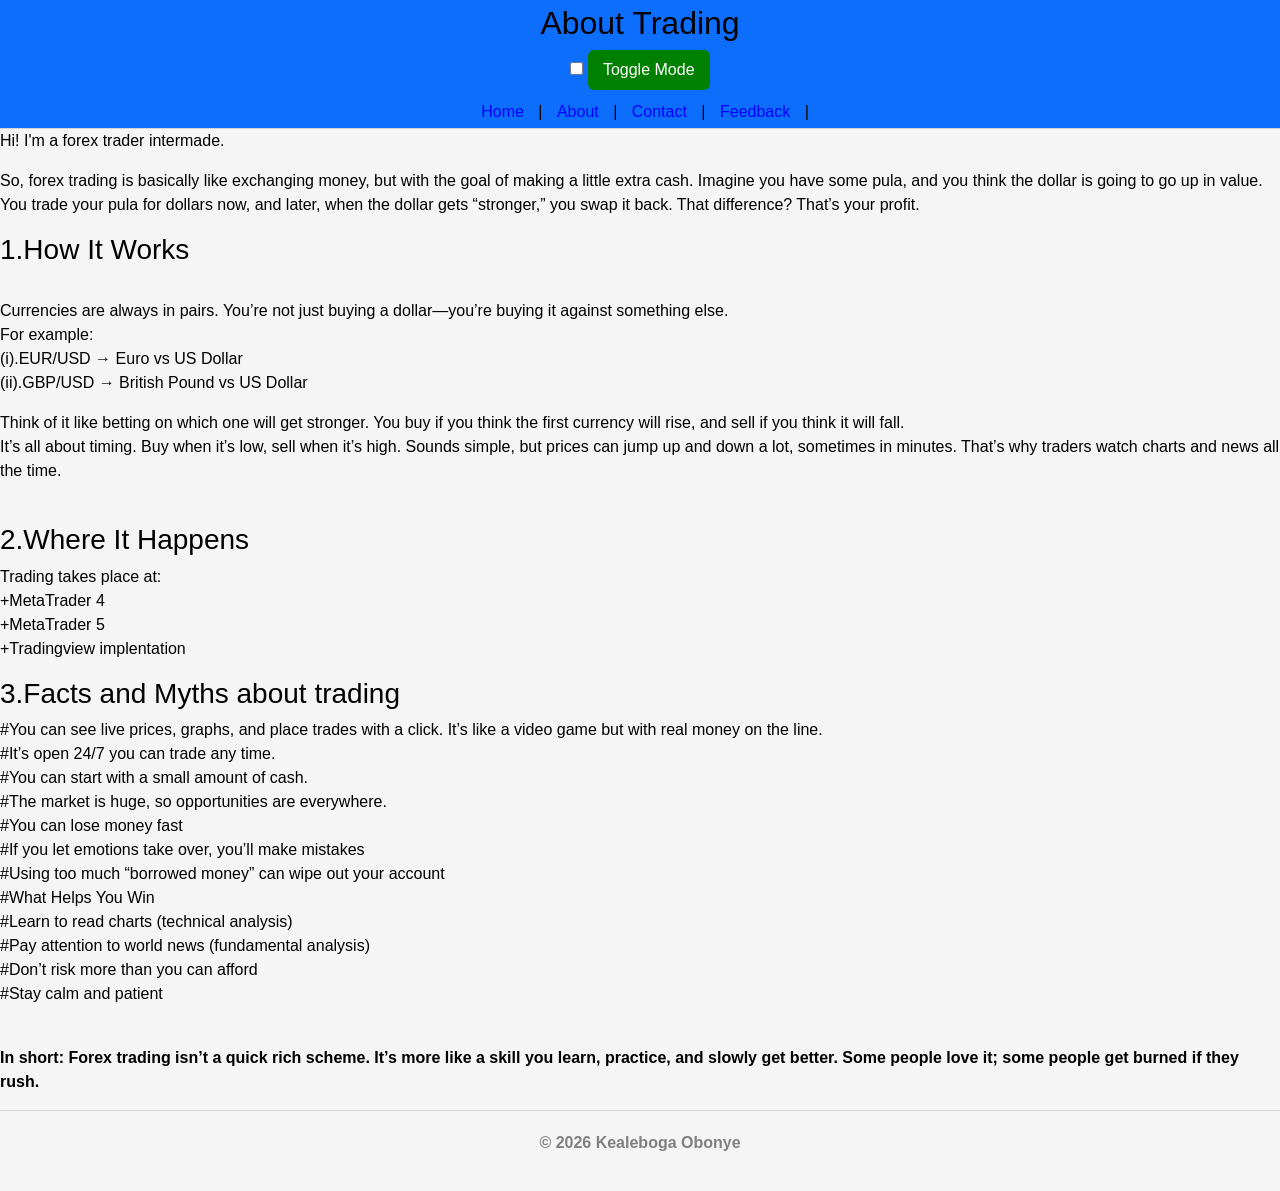
==== about.html @ a09574e9 "Add files via upload" ====
<!DOCTYPE html>
<html lang="en">
<head>
   <meta charset="UTF-8">
	
			<meta name="viewport" content="width=device-width, initial-scale=1.0">
			
			<link href="https://cdn.jsdelivr.net/npm/bootstrap@5.3.3/dist/css/bootstrap.min.css" rel="stylesheet">
 
			<script src="https://cdn.jsdelivr.net/npm/bootstrap@5.3.3/dist/js/bootstrap.bundle.min.js"></script>
			
    <title>Playbook Capital Web Page</title>
</head>
<body>
        <header>
    <div class="container-fluid p-1 bg-primary text-center" >   
        <h2>About Trading</h2>
            
        <label class="switch">
            <input type="checkbox" onclick="toggleMode()">
            <span class="slider"></span>
        </label>

        <button onclick="toggleMode()">Toggle Mode</button>
        <nav>

            <a href="index.html">Home</a> |
            <a href="about.html">About</a> |
            <a href="contact.html">Contact</a> |
            <a href="feedback.html">Feedback</a> |
            <link rel="stylesheet" href="style.css"> 
        </nav>
        </header>
    </div>
    <main>
        <p>Hi! I'm a forex trader intermade.</p>
        <p>So, forex trading is basically like exchanging money, but with the goal of making a little extra cash. Imagine you have some pula, and you think the dollar is going to go up in value. You trade your pula for dollars now, and later, when the dollar gets “stronger,” you swap it back. That difference? That’s your profit.</p>

            <h3>1.How It Works</h3>
           <br>
            Currencies are always in pairs. You’re not just buying a dollar—you’re buying it against something else. 
            <br>
            For example:
            <br>
            (i).EUR/USD → Euro vs US Dollar
            <br>
            (ii).GBP/USD → British Pound vs US Dollar</p>
            
            Think of it like betting on which one will get stronger. You buy if you think the first currency will rise, and sell if you think it will fall.
        
            <br>
            It’s all about timing. Buy when it’s low, sell when it’s high. Sounds simple, but prices can jump up and down a lot, sometimes in minutes. That’s why traders watch charts and news all the time.</p>
            <br>
            <h3>2.Where It Happens</h3>
            Trading takes place at:
            <br>
            +MetaTrader 4
            <br>
            +MetaTrader 5
            <br>
            +Tradingview implentation</p>

            <h3>3.Facts and Myths about trading</h3>
            #You can see live prices, graphs, and place trades with a click. It’s like a video game but with real money on the line.
            <br>
            #It’s open 24/7 you can trade any time.
            <br>
            #You can start with a small amount of cash.
            <br>
            #The market is huge, so opportunities are everywhere.
            <br>
            #You can lose money fast
            <br>
            #If you let emotions take over, you’ll make mistakes
            <br>
            #Using too much “borrowed money” can wipe out your account
            <br>
            #What Helps You Win
            <br>
            #Learn to read charts (technical analysis)
            <br>
            #Pay attention to world news (fundamental analysis) 
            <br>
            #Don’t risk more than you can afford
            <br>
            #Stay calm and patient</P>
            <br>
                <b>In short: Forex trading isn’t a quick rich scheme. It’s more like a skill you learn, practice, and slowly get better. Some people love it; some people get burned if they rush.
        </p>
    </main>
    <footer>
        <p>&copy; 2026 Kealeboga Obonye</p>
    </footer>
</body>

</html>
---- style.css ----
body{
background-color: whitesmoke;
font-family: Arial, Helvetica, sans-serif;
color: black;
margin:0;
}

header{
background-color: white;
border-bottom:1px solid lightgray;
}

.logo{
border-radius:50%;
text-align: ;
}

header h1{
margin:10px;
}

nav{
margin-top:10px;
}

nav a{
text-decoration:none;
color: blue;
margin:10px;
font-weight:500;
}

nav a:hover{
text-decoration:underline;
}

nav ul{
list-style:none;
padding:0;
}

section{
background-color:white;
border:1px solid lightgray;
border-radius:8px;
padding:20px;
margin:20px;
}

section img{
margin-bottom:10px;
}

article{
max-width:900px;
margin:auto;
}

aside{
text-align:center;
margin:20px;
}

footer{
text-align:center;
padding:20px;
color:gray;
border-top:1px solid lightgray;
}

.dark-mode{
background-color:black;
color:white;
}

.dark-mode section{
background-color:dimgray;
border:1px solid gray;
}

.dark-mode header{
background-color:dimgray;
}

.dark-mode footer{
border-top:1px solid gray;
}

button{
padding:8px 15px;
border:none;
border-radius:6px;
background-color:green;
color:white;
cursor:pointer;
}

button:hover{
background-color:darkgreen;
}

h2{
    text-align: center;
}
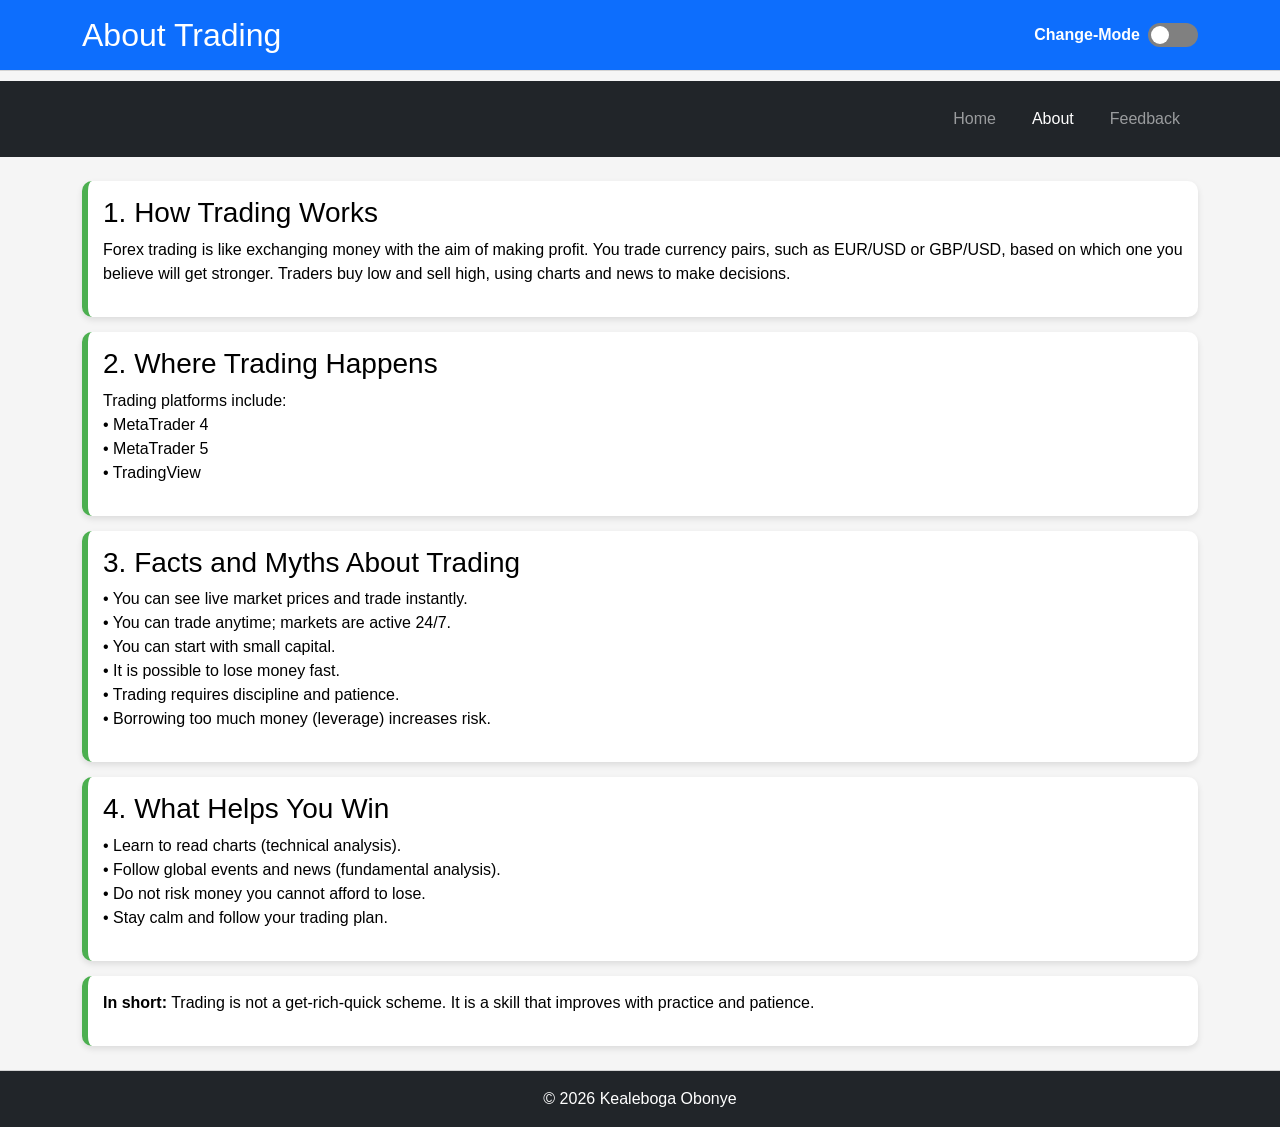
==== commit b9acc8f0: "about.html" ====
--- a/about.html
+++ b/about.html
@@ -1,97 +1,125 @@
 <!DOCTYPE html>
 <html lang="en">
+
 <head>
-   <meta charset="UTF-8">
-	
-			<meta name="viewport" content="width=device-width, initial-scale=1.0">
-			
-			<link href="https://cdn.jsdelivr.net/npm/bootstrap@5.3.3/dist/css/bootstrap.min.css" rel="stylesheet">
- 
-			<script src="https://cdn.jsdelivr.net/npm/bootstrap@5.3.3/dist/js/bootstrap.bundle.min.js"></script>
-			
-    <title>Playbook Capital Web Page</title>
+    <meta charset="UTF-8">
+    <meta name="viewport" content="width=device-width, initial-scale=1.0">
+    <title>PlayBook Capital – About</title>
+
+    <link href="https://cdn.jsdelivr.net/npm/bootstrap@5.3.3/dist/css/bootstrap.min.css" rel="stylesheet">
+    <link rel="stylesheet" href="style.css">
+    <script src="https://cdn.jsdelivr.net/npm/bootstrap@5.3.3/dist/js/bootstrap.bundle.min.js"></script>
 </head>
+
 <body>
-        <header>
-    <div class="container-fluid p-1 bg-primary text-center" >   
-        <h2>About Trading</h2>
-            
-        <label class="switch">
-            <input type="checkbox" onclick="toggleMode()">
-            <span class="slider"></span>
-        </label>
 
-        <button onclick="toggleMode()">Toggle Mode</button>
-        <nav>
+<header class="bg-primary text-white py-3">
+    <div class="container d-flex align-items-center justify-content-between">
 
-            <a href="index.html">Home</a> |
-            <a href="about.html">About</a> |
-            <a href="contact.html">Contact</a> |
-            <a href="feedback.html">Feedback</a> |
-            <link rel="stylesheet" href="style.css"> 
-        </nav>
-        </header>
+        <h2 class="m-0">About Trading</h2>
+
+        <div class="d-flex align-items-center">
+            <span class="me-2 fw-bold">Change-Mode</span>
+            <label class="switch">
+                <input type="checkbox" onclick="toggleMode()">
+                <span class="slider"></span>
+            </label>
+        </div>
+
     </div>
-    <main>
-        <p>Hi! I'm a forex trader intermade.</p>
-        <p>So, forex trading is basically like exchanging money, but with the goal of making a little extra cash. Imagine you have some pula, and you think the dollar is going to go up in value. You trade your pula for dollars now, and later, when the dollar gets “stronger,” you swap it back. That difference? That’s your profit.</p>
+</header>
 
-            <h3>1.How It Works</h3>
-           <br>
-            Currencies are always in pairs. You’re not just buying a dollar—you’re buying it against something else. 
-            <br>
-            For example:
-            <br>
-            (i).EUR/USD → Euro vs US Dollar
-            <br>
-            (ii).GBP/USD → British Pound vs US Dollar</p>
-            
-            Think of it like betting on which one will get stronger. You buy if you think the first currency will rise, and sell if you think it will fall.
+<nav class="navbar navbar-expand-lg navbar-dark bg-dark">
+    <div class="container">
+
+        <button class="navbar-toggler" type="button" data-bs-toggle="collapse"
+            data-bs-target="#navbarNav">
+            <span class="navbar-toggler-icon"></span>
+        </button>
+
+        <div id="navbarNav" class="collapse navbar-collapse">
+            <ul class="navbar-nav ms-auto">
+
+                <li class="nav-item">
+                    <a class="nav-link" href="index.html">Home</a>
+                </li>
+
+                <li class="nav-item">
+                    <a class="nav-link active" href="about.html">About</a>
+                </li>
+                <li class="nav-item">
+                    <a class="nav-link" href="feedback.html">Feedback</a>
+                </li>
+
+            </ul>
+        </div>
+
+    </div>
+</nav>
+
+<main class="container my-4">
+    <div class="about">
         
-            <br>
-            It’s all about timing. Buy when it’s low, sell when it’s high. Sounds simple, but prices can jump up and down a lot, sometimes in minutes. That’s why traders watch charts and news all the time.</p>
-            <br>
-            <h3>2.Where It Happens</h3>
-            Trading takes place at:
-            <br>
-            +MetaTrader 4
-            <br>
-            +MetaTrader 5
-            <br>
-            +Tradingview implentation</p>
+        <div class="box">
+        <h3>1. How Trading Works</h3>    
+        <p>
+            Forex trading is like exchanging money with the aim of making profit.
+            You trade currency pairs, such as EUR/USD or GBP/USD, based on which one you believe
+            will get stronger. Traders buy low and sell high, using charts and news to make decisions.
+        </p>
+        </div>
 
-            <h3>3.Facts and Myths about trading</h3>
-            #You can see live prices, graphs, and place trades with a click. It’s like a video game but with real money on the line.
-            <br>
-            #It’s open 24/7 you can trade any time.
-            <br>
-            #You can start with a small amount of cash.
-            <br>
-            #The market is huge, so opportunities are everywhere.
-            <br>
-            #You can lose money fast
-            <br>
-            #If you let emotions take over, you’ll make mistakes
-            <br>
-            #Using too much “borrowed money” can wipe out your account
-            <br>
-            #What Helps You Win
-            <br>
-            #Learn to read charts (technical analysis)
-            <br>
-            #Pay attention to world news (fundamental analysis) 
-            <br>
-            #Don’t risk more than you can afford
-            <br>
-            #Stay calm and patient</P>
-            <br>
-                <b>In short: Forex trading isn’t a quick rich scheme. It’s more like a skill you learn, practice, and slowly get better. Some people love it; some people get burned if they rush.
+        <div class="box">
+            <h3>2. Where Trading Happens</h3>
+            <p>
+                Trading platforms include:<br>
+                • MetaTrader 4<br>
+                • MetaTrader 5<br>
+                • TradingView
+            </p>
+        </div>
+
+        <div class="box">
+            <h3>3. Facts and Myths About Trading</h3>
+            <p>
+            • You can see live market prices and trade instantly.<br>
+            • You can trade anytime; markets are active 24/7.<br>
+            • You can start with small capital.<br>
+            • It is possible to lose money fast.<br>
+            • Trading requires discipline and patience.<br>
+            • Borrowing too much money (leverage) increases risk.
+            </p>
+        </div>
+
+        <div class="box">
+            <h3>4. What Helps You Win</h3>
+            <p>
+            • Learn to read charts (technical analysis).<br>
+            • Follow global events and news (fundamental analysis).<br>
+            • Do not risk money you cannot afford to lose.<br>
+            • Stay calm and follow your trading plan.
+            </p>
+        </div>
+
+        <div class="box">
+        <p>
+        <b>In short:</b> Trading is not a get‑rich‑quick scheme.
+        It is a skill that improves with practice and patience.
         </p>
-    </main>
-    <footer>
-        <p>&copy; 2026 Kealeboga Obonye</p>
-    </footer>
+        </div>
+    </div>    
+
+</main>
+
+<footer class="text-center bg-dark text-white py-3 mt-4">
+    © 2026 Kealeboga Obonye
+</footer>
+
+<script>
+function toggleMode() {
+    document.body.classList.toggle("dark-mode");
+}
+</script>
+
 </body>
-
 </html>
-
--- a/style.css
+++ b/style.css
@@ -1,105 +1,146 @@
-
-body{
-background-color: whitesmoke;
-font-family: Arial, Helvetica, sans-serif;
-color: black;
-margin:0;
+body {
+    background-color: whitesmoke;
+    font-family: Arial, Helvetica, sans-serif;
+    color: black;
+    margin: 0;
 }
 
-header{
-background-color: white;
-border-bottom:1px solid lightgray;
+header {
+    background-color: white;
+    border-bottom: 1px solid lightgray;
 }
 
-.logo{
-border-radius:50%;
-text-align: ;
+header h1, h2 {
+    margin: 10px;
+    text-align: center;
 }
 
-header h1{
-margin:10px;
+nav {
+    margin-top: 10px;
+    text-align: center;
 }
 
-nav{
-margin-top:10px;
+nav a {
+    text-decoration: none;
+    color: blue;
+    margin: 10px;
+    font-weight: 500;
 }
 
-nav a{
-text-decoration:none;
-color: blue;
-margin:10px;
-font-weight:500;
+nav a:hover {
+    text-decoration: underline;
 }
 
-nav a:hover{
-text-decoration:underline;
+article {
+    width: 100%;
 }
 
-nav ul{
-list-style:none;
-padding:0;
+section {
+    background-color: white;
+    border: 1px solid lightgray;
+    border-radius: 8px;
+    padding: 20px;
+    margin: 20px 0;
 }
 
-section{
-background-color:white;
-border:1px solid lightgray;
-border-radius:8px;
-padding:20px;
-margin:20px;
+section img {
+    margin-bottom: 10px;
 }
 
-section img{
-margin-bottom:10px;
+aside {
+    padding: 15px;
+    border: 1px solid lightgray;
+    border-radius: 8px;
+    background-color: white
 }
 
-article{
-max-width:900px;
-margin:auto;
+
+footer {
+    text-align: center;
+    padding: 20px;
+    color: gray;
+    border-top: 1px solid lightgray;
 }
 
-aside{
-text-align:center;
-margin:20px;
+
+.dark-mode {
+    background-color: black;
+    color: black;
 }
 
-footer{
-text-align:center;
-padding:20px;
-color:gray;
-border-top:1px solid lightgray;
+.dark-mode section {
+    background-color: dimgray;
+    border: 1px solid gray;
 }
 
-.dark-mode{
-background-color:black;
-color:white;
+.dark-mode header {
+    background-color: dimgray;
 }
 
-.dark-mode section{
-background-color:dimgray;
-border:1px solid gray;
+.dark-mode footer {
+    border-top: 1px solid gray;
 }
 
-.dark-mode header{
-background-color:dimgray;
+button {
+    padding: 8px 15px;
+    border: none;
+    border-radius: 6px;
+    background-color: green;
+    color: white;
+    cursor: pointer;
 }
 
-.dark-mode footer{
-border-top:1px solid gray;
+button:hover {
+    background-color: darkgreen;
 }
 
-button{
-padding:8px 15px;
-border:none;
-border-radius:6px;
-background-color:green;
-color:white;
-cursor:pointer;
+.switch {
+    position: relative;
+    display: inline-block;
+    width: 50px;
+    height: 24px;
 }
 
-button:hover{
-background-color:darkgreen;
+.switch input {
+    display: none;
 }
 
-h2{
-    text-align: center;
-}+.slider {
+    position: absolute;
+    cursor: pointer;
+    top: 0;
+    left: 0;
+    right: 0;
+    bottom: 0;
+    background-color: gray;
+    border-radius: 24px;
+}
+
+.slider:before {
+    position: absolute;
+    content: "";
+    height: 18px;
+    width: 18px;
+    left: 3px;
+    bottom: 3px;
+    background-color: white;
+    border-radius: 50%;
+    transition: .4s;
+}
+
+input:checked + .slider {
+    background-color: green;
+}
+
+input:checked + .slider:before {
+    transform: translateX(26px);
+}
+
+.about .box {
+  background: #ffffff;
+  border-left: 6px solid #4CAF50;
+  padding: 15px;
+  margin-bottom: 15px;
+  border-radius: 10px;
+  box-shadow: 0 3px 6px rgba(0,0,0,0.1);
+}
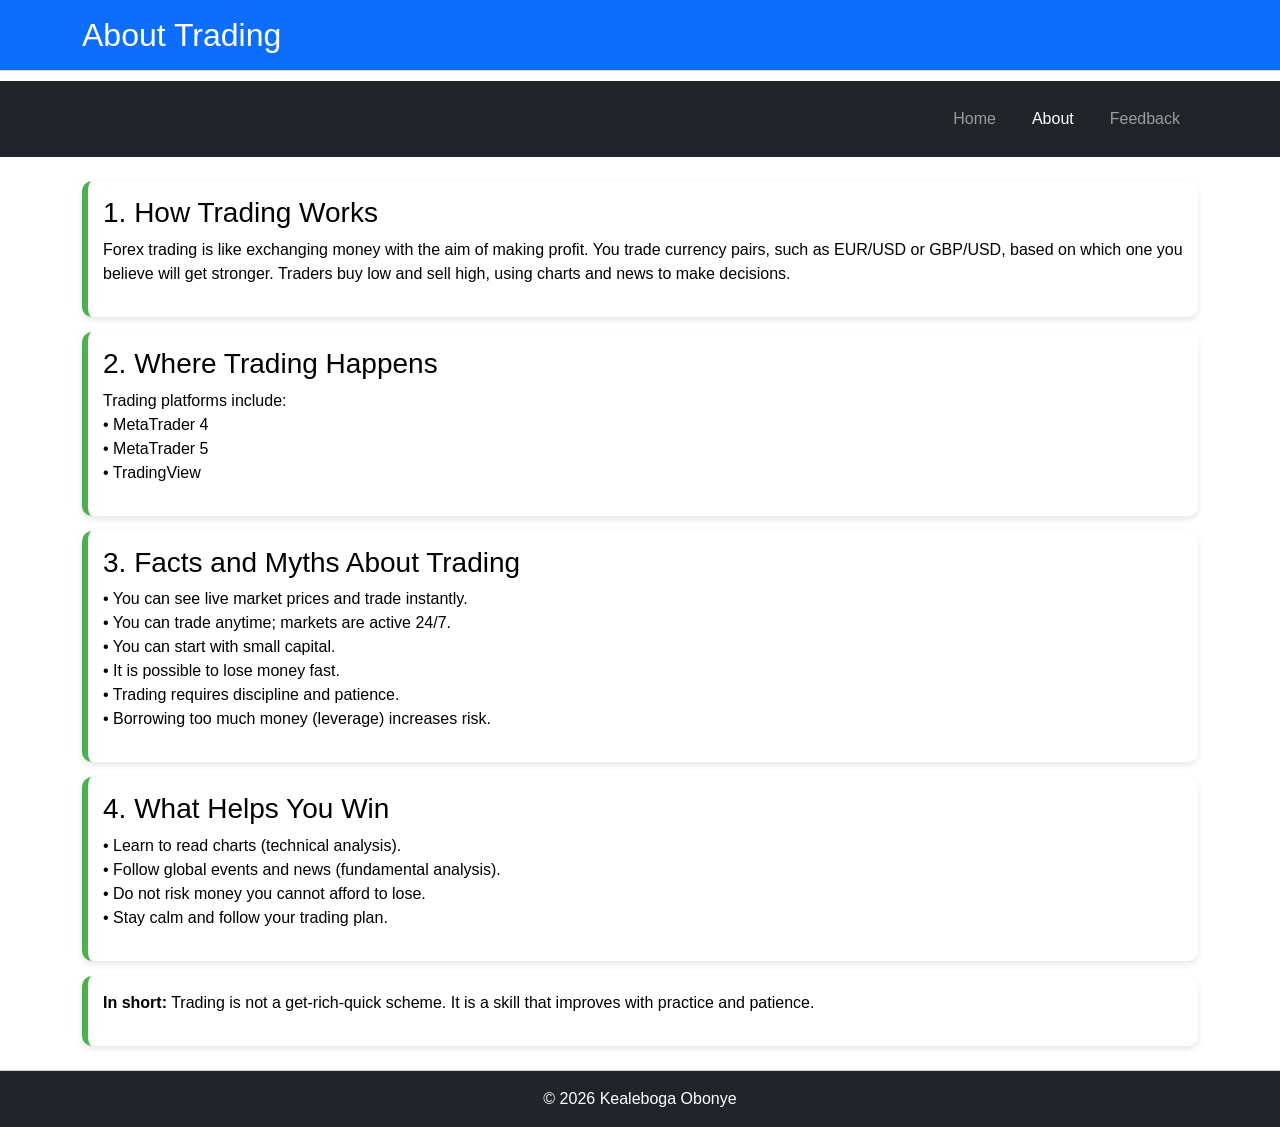
==== commit 69582cfe: "about.html" ====
--- a/about.html
+++ b/about.html
@@ -17,14 +17,6 @@
     <div class="container d-flex align-items-center justify-content-between">
 
         <h2 class="m-0">About Trading</h2>
-
-        <div class="d-flex align-items-center">
-            <span class="me-2 fw-bold">Change-Mode</span>
-            <label class="switch">
-                <input type="checkbox" onclick="toggleMode()">
-                <span class="slider"></span>
-            </label>
-        </div>
 
     </div>
 </header>
@@ -115,11 +107,5 @@
     © 2026 Kealeboga Obonye
 </footer>
 
-<script>
-function toggleMode() {
-    document.body.classList.toggle("dark-mode");
-}
-</script>
-
 </body>
 </html>
--- a/style.css
+++ b/style.css
@@ -1,6 +1,6 @@
 body {
-    background-color: whitesmoke;
-    font-family: Arial, Helvetica, sans-serif;
+    background-color: white;
+    font-family: Arial, sans-serif;
     color: black;
     margin: 0;
 }
@@ -60,25 +60,6 @@
     padding: 20px;
     color: gray;
     border-top: 1px solid lightgray;
-}
-
-
-.dark-mode {
-    background-color: black;
-    color: black;
-}
-
-.dark-mode section {
-    background-color: dimgray;
-    border: 1px solid gray;
-}
-
-.dark-mode header {
-    background-color: dimgray;
-}
-
-.dark-mode footer {
-    border-top: 1px solid gray;
 }
 
 button {
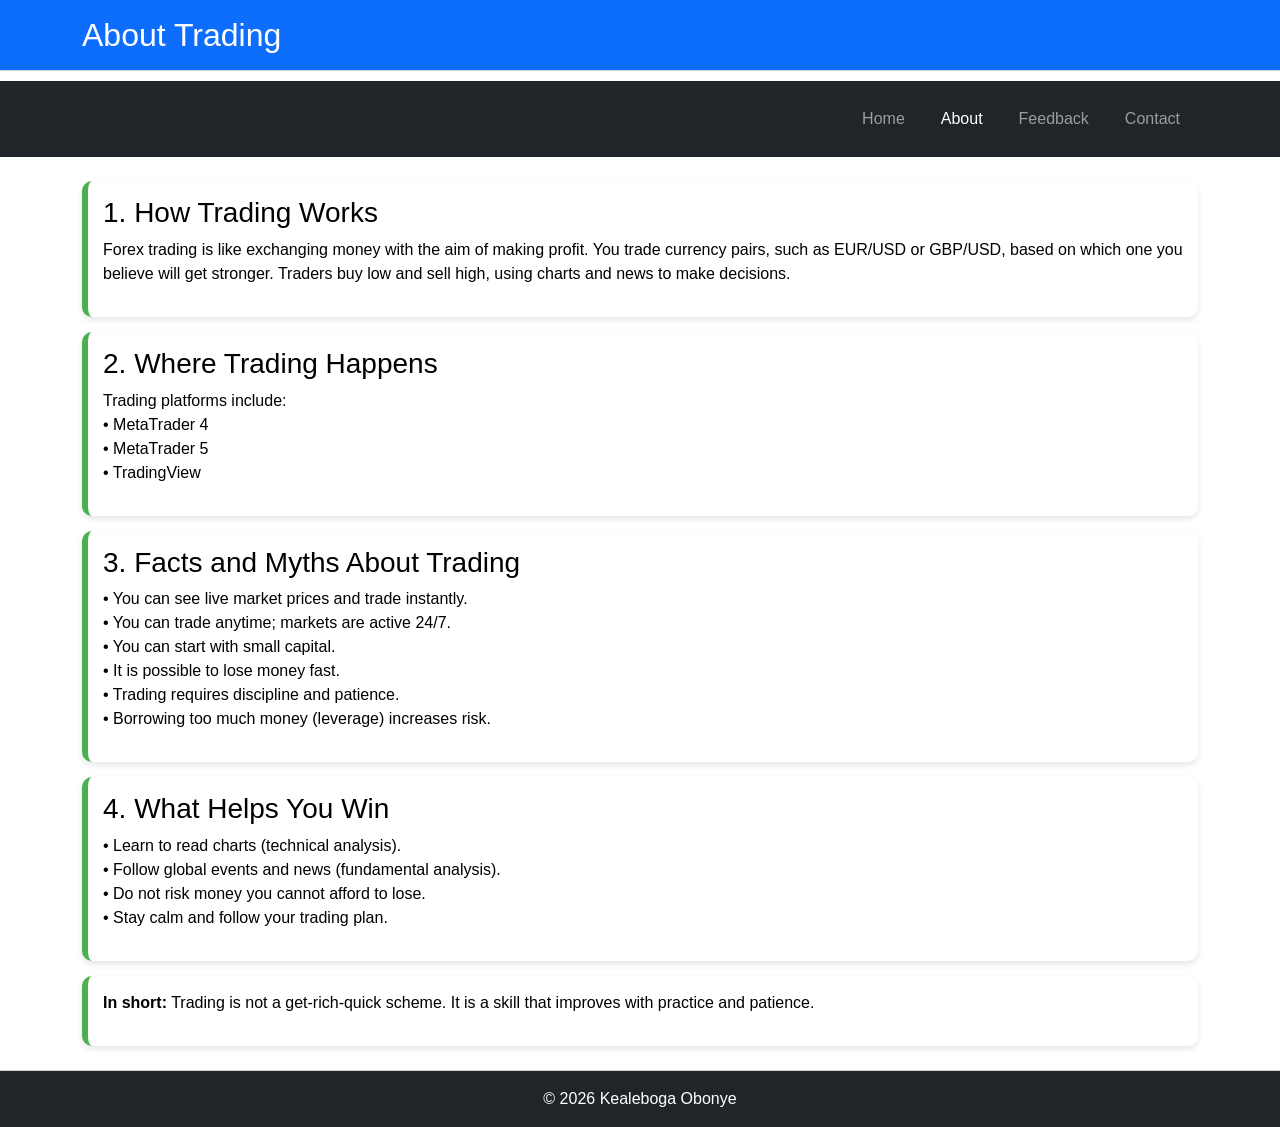
==== commit 8ef1b351: "about.html" ====
--- a/about.html
+++ b/about.html
@@ -23,10 +23,9 @@
 
 <nav class="navbar navbar-expand-lg navbar-dark bg-dark">
     <div class="container">
-
         <button class="navbar-toggler" type="button" data-bs-toggle="collapse"
-            data-bs-target="#navbarNav">
-            <span class="navbar-toggler-icon"></span>
+        data-bs-target="#navbarNav">
+        <span class="navbar-toggler-icon"></span>
         </button>
 
         <div id="navbarNav" class="collapse navbar-collapse">
@@ -42,7 +41,9 @@
                 <li class="nav-item">
                     <a class="nav-link" href="feedback.html">Feedback</a>
                 </li>
-
+                <li class="nav-item">
+                    <a class="nav-link" href="contact.html">Contact</a>
+                </li>
             </ul>
         </div>
 
--- a/style.css
+++ b/style.css
@@ -62,61 +62,6 @@
     border-top: 1px solid lightgray;
 }
 
-button {
-    padding: 8px 15px;
-    border: none;
-    border-radius: 6px;
-    background-color: green;
-    color: white;
-    cursor: pointer;
-}
-
-button:hover {
-    background-color: darkgreen;
-}
-
-.switch {
-    position: relative;
-    display: inline-block;
-    width: 50px;
-    height: 24px;
-}
-
-.switch input {
-    display: none;
-}
-
-.slider {
-    position: absolute;
-    cursor: pointer;
-    top: 0;
-    left: 0;
-    right: 0;
-    bottom: 0;
-    background-color: gray;
-    border-radius: 24px;
-}
-
-.slider:before {
-    position: absolute;
-    content: "";
-    height: 18px;
-    width: 18px;
-    left: 3px;
-    bottom: 3px;
-    background-color: white;
-    border-radius: 50%;
-    transition: .4s;
-}
-
-input:checked + .slider {
-    background-color: green;
-}
-
-input:checked + .slider:before {
-    transform: translateX(26px);
-}
-
 .about .box {
   background: #ffffff;
   border-left: 6px solid #4CAF50;
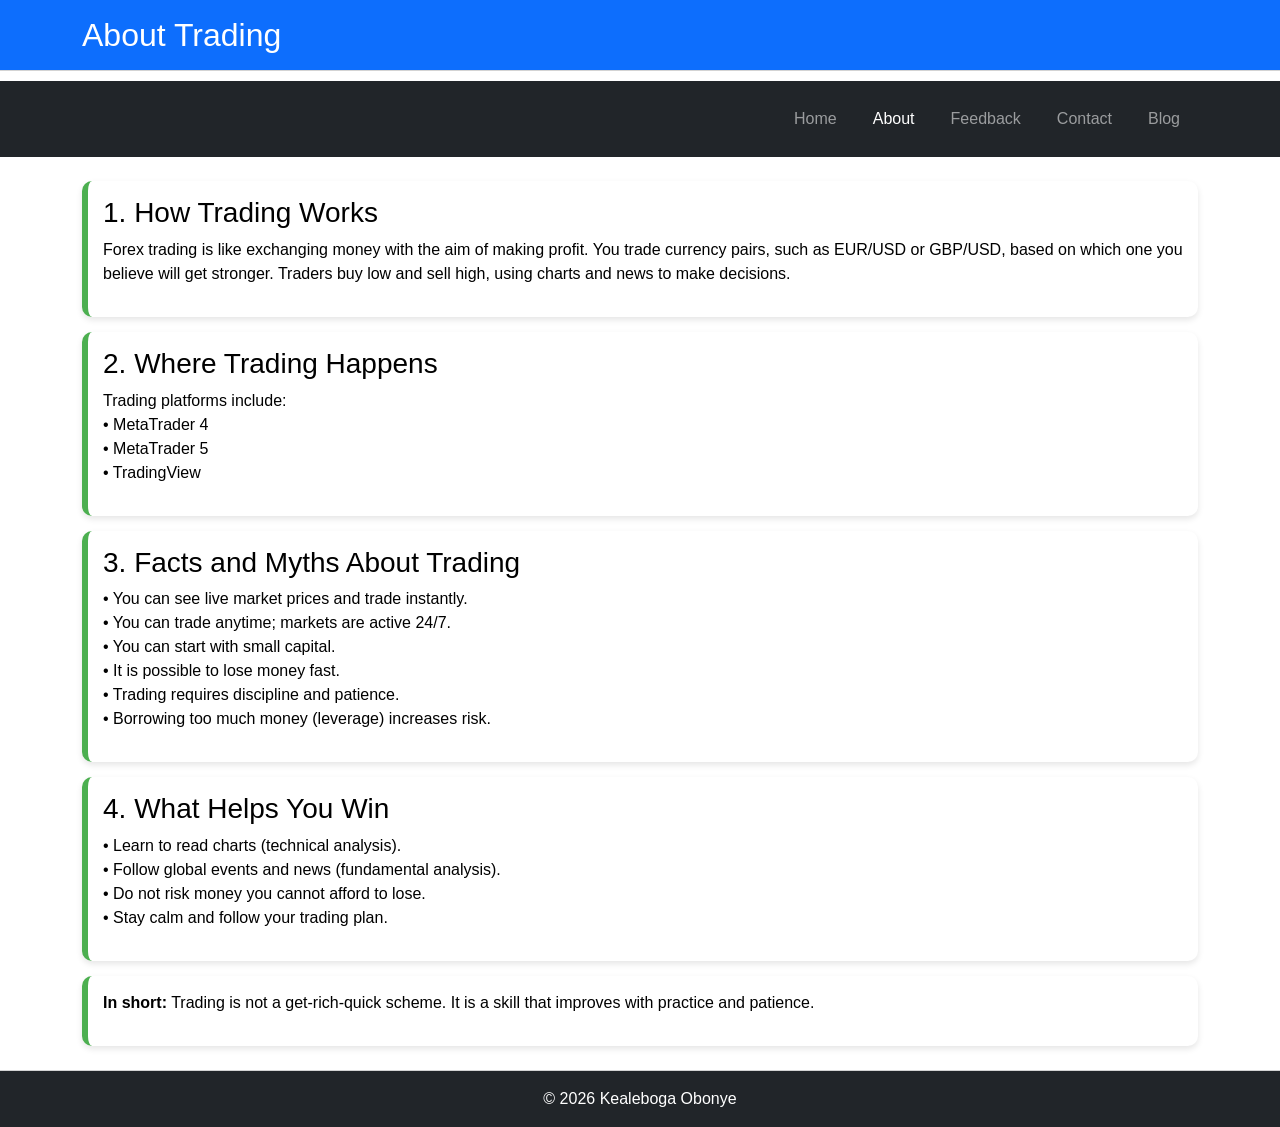
==== commit f58a04d0: "about.html" ====
--- a/about.html
+++ b/about.html
@@ -43,6 +43,9 @@
                 </li>
                 <li class="nav-item">
                     <a class="nav-link" href="contact.html">Contact</a>
+                </li>
+                <li class="nav-item">
+                    <a class="nav-link" href="Blog.html">Blog</a>
                 </li>
             </ul>
         </div>
